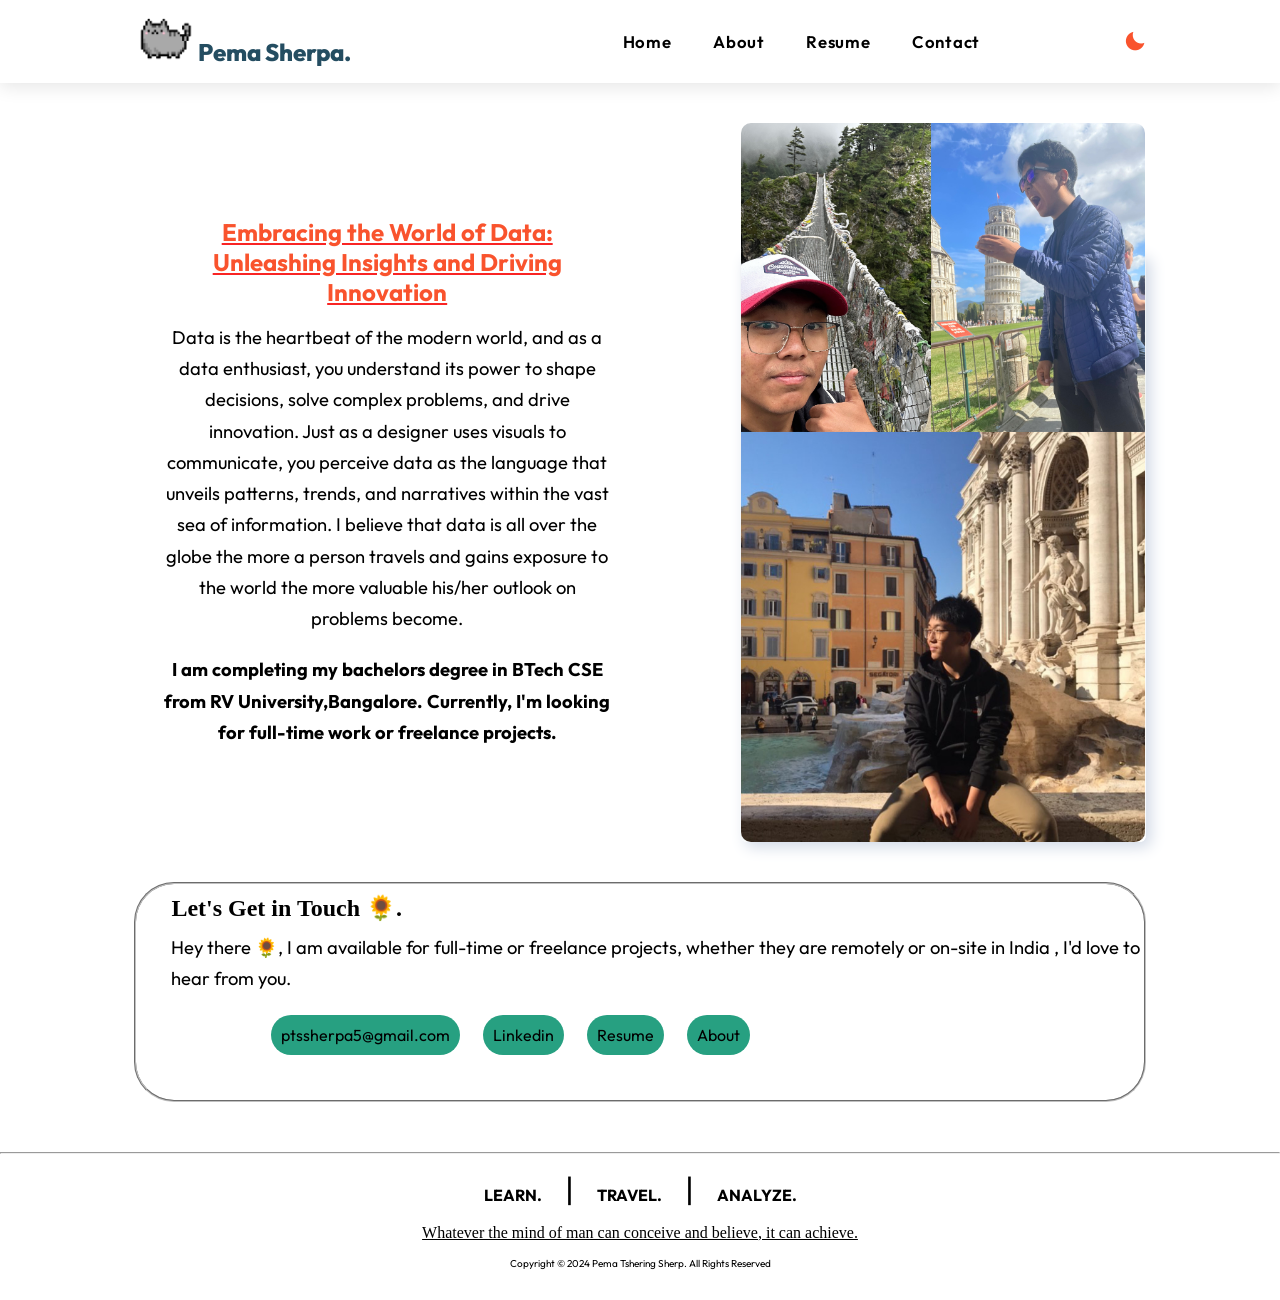
==== about.html @ ec423cab "Add files via upload" ====
<html lang="en">

<head>
    <meta charset="UTF-8">
    <meta name="viewport" content="width=device-width, initial-scale=1.0">
    <link href='https://unpkg.com/boxicons@2.1.4/css/boxicons.min.css' rel='stylesheet'>
    <link rel="stylesheet" href="intro.css">
    <title>About</title>
    <style>
        .fieldset{
            width: 200px;
            transition: transform 0.3s ease-in-out;
        }
        fieldset:hover {
        transform: scale(1.1); /* Increase the size on hover */
        }
    </style>
</head>

<body>
    <header class="container">
        <div class="page-header">
            <div class="logo">
                <img src="logo.png" width="60px" height="45px">
                <a href="index.html">Pema Sherpa.</a>
            </div>
            <input type="checkbox" id="click">

            <label for="click" class="mainicon">
                <div class="menu">
                    <i class='bx bx-menu'></i>
                </div>
            </label>
            <ul>
                <li><a href="index.html" style="--navAni:1">Home</a></li>
                <li><a href="about.html" style="--navAni:2">About</a></li>
                <li><a href="resume.html" style="--navAni:3">Resume</a></li>
                <li><a href="contact.html" style="--navAni:5">Contact</a></li>
            </ul>
            <label class="mode">
                <input type="checkbox" id="darkModeToggle">
                <i class='bx bxs-moon'></i>
            </label>
        </div>
    </header>

    <section class="container" style="margin-bottom: 40px;margin-top: 40px;">
        <div class="main">
            <div class="detail" style="padding: 10px;margin: 15px;text-align: center;">
                <h3 style="text-decoration:underline rgb(249, 36, 36);"><center><span style="color: #f9532d;"> Embracing the World of Data: Unleashing Insights and Driving Innovation</span></center></h3>
                <p style="margin-top: 15px;">Data is the heartbeat of the modern world, and as a data enthusiast, you understand its power to shape decisions, solve complex problems, and drive innovation. Just as a designer uses visuals to communicate, you perceive data as the language that unveils patterns, trends, and narratives within the vast sea of information. I believe that data is all over the globe the more a person travels and gains exposure to the world the more valuable his/her outlook on problems become. </p>
                <p style="margin-top:20px;"><strong>I am completing my bachelors degree in BTech CSE from RV University,Bangalore. Currently, I'm looking for full-time work or freelance projects.</strong></p>
            </div>
            <div class="img-sec">
                <div class="images">
                    <img src="tours.png"  class="img-w" style="border-radius: 10px; ">
                </div>
            </div>
        </div>
    </section>

    <section class="container" style="margin-bottom: 50px;">
        <div class="main">
            <div class="detail">
                
                <fieldset style="border-radius: 40px;padding-top: 10px;padding-left: 35px;padding-bottom: 10px;">
                    <h3 style="font-family: Georgia, 'Times New Roman', Times, serif;margin-bottom: 10px;">Let's Get in Touch 🌻.</h3>
                    <p style="margin-bottom: 30px;">Hey there 🌻, I am available for full-time or freelance projects, whether they are remotely or on-site in India , I'd love to hear from you.</p>
                        <form style="display: inline;margin-right: 20px;margin-left: 100px;">ptssherpa5@gmail.com</form>
                        <form style="display: inline;margin-right: 20px;text-decoration: none;"><a href="https://www.linkedin.com/in/pema-sherpa-b8aa61215/" style="text-decoration: none;color: inherit;">Linkedin</a></form>
                        <form style="display: inline;margin-right: 20px;text-decoration: none;"><a href="resume.html" style="text-decoration: none;color: inherit;">Resume</a></form>
                        <form style="display: inline;"><a href="about.html" style="text-decoration: none;color: inherit;">About</a></form>
                      </p>
                      <p><pre>          </pre></p>
                      <p><pre>          </pre></p>
                      <p><pre>          </pre></p>
                </fieldset>
            </div>
        </div>
    </section>
    <hr>

    <div class="footer">
        <div class="firstline" style="text-align: center;margin-bottom: 15px;">
            <p><strong>LEARN.</strong></p>
            <p style="font-size: xx-large;">|</p>
            <p><strong>TRAVEL.</strong></p>
            <p style="font-size: xx-large;">|</p>
            <p><strong>ANALYZE.</strong></p>
        </div>
        <div class="secondline" style="text-align: center;font-family: Georgia, 'Times New Roman', Times, serif;text-decoration: underline ;">
            Whatever the mind of man can conceive and believe, it can achieve.
        </div>
        <div class="thirdline" style="font-size: 10px;margin-bottom: 30px;text-align: center;margin-top: 15px;">
            Copyright &copy 2024 Pema Tshering Sherp. All Rights Reserved
        </div>
    </div>


    






    
    
    
    
    
    
    <script>
        const darkModeToggle = document.getElementById('darkModeToggle');
        const body = document.body;
        const isDarkMode = localStorage.getItem('darkMode') === 'enabled';
        if (isDarkMode) {
            body.classList.add('dark-mode');
            darkModeToggle.checked = true;
        }
        darkModeToggle.addEventListener('change', () => {
            if (darkModeToggle.checked) {
                body.classList.add('dark-mode');
                localStorage.setItem('darkMode', 'enabled');
            } else {
                body.classList.remove('dark-mode');
                localStorage.setItem('darkMode', 'disabled');
            }
        });
    </script>
---- intro.css ----
@import url('https://fonts.googleapis.com/css2?family=Poppins:wght@100;200;300;400;500;600;700;800&display=swap');
@import url('https://fonts.googleapis.com/css2?family=Outfit:wght@200;300;400;500;600;700;800&family=Roboto:wght@100;300;400&display=swap');

:root {
    --primary-color: #f9532d;
    --primary-dark: #1F252E;
}

* {
    margin: 0;
    padding: 0;
    scroll-behavior: smooth;
}

body {
    font-family: 'Outfit', sans-serif;

}
/* Genral */
.container {
    padding: 0 8.4rem;
}

.img-w {
    width: 100%;
}
/* Nav */
header {
    position: relative;
    box-shadow: 0 4px 17px rgba(0, 0, 0, .1);
    background: #fff;
    position: sticky;
    top: 0;
    z-index: 1;
}

.page-header {
    display: flex;
    justify-content: space-between;
    align-items: center;
    padding: 1rem 0;
}

.logo {
    font-size: 1.5rem;
    font-weight: 800;
    opacity: 0;
    animation: leftSideAni 1s ease forwards;
}

.logo a {
    color: #244D61;
    text-decoration: none;
}

ul {
    display: flex;
    gap: .6rem;
    list-style-type: none;
    background-color: transparent;
    overflow: hidden;
}

li a {
    display: inline-block;
    padding: .3rem 1rem;
    color: var(--nav-text);
    text-decoration: none;
    font-size: 1.05rem;
    font-weight: 600;
    letter-spacing: .7px;
    border-radius: 36px;
    line-height: 2;
    transition: .3s;
    opacity: 0;
    animation: navani .3s ease forwards;
    animation-delay: calc(.15s * var(--navAni));
}

li a.active,
li a:hover {
    color: var(--primary-color);
}

#click {
    display: none;
}

.menu {
    display: none;
}

/* Nav End */

/* Section 1 */
.mode i {
    font-size: 1.4rem;
    cursor: pointer;
    color: var(--primary-color);
    opacity: 0;
    animation: rightSideAni 1.5s ease forwards;
}

.main {
    display: grid;
    grid-template-columns: repeat(auto-fit, minmax(277px, 1fr));
    row-gap: 2rem;
    align-items: center;
}
.main h3 {
    font-size: 1.5rem;
    opacity: 0;
    animation: topSideAni 1s ease forwards;
}
.main h1 {
    font-size: 4rem;
    font-weight: 600;
    opacity: 0;
    animation: leftSideAni 1s ease forwards;
    animation-delay: 1s;
}

.main p {
    line-height: 1.7;
    font-size: 1.15rem;
    opacity: 0;
    animation: topSideAni 1.5s ease forwards;
}

.social {
    display: flex;
    flex-wrap: wrap;
    gap: 1.4rem;
    margin-top: 1.7rem;
}

.social a {
    display: grid;
    place-items: center;
    text-decoration: none;
    color: #244D61;
    font-size: 1.5rem;
    border: 1.6px solid #244D61;
    border-radius: 50%;
    padding: 0.39rem;
    text-align: center;
    opacity: 0;
    animation: SocialAni 1s ease forwards;
    animation-delay: calc(.2s * var(--socialAni));
}

.social a:hover {
    color: #fff;
    background-color: #244D61;
    box-shadow: 0 0 20px #244D61;
    transition: all .3s ease-in-out;
}
.images img {
    position: relative;
}

.images::before {
    content: "";
    position: absolute;
    width: 100%;
    height: calc(100% - 130px);
    left: 50%;
    bottom: 0;
    transform: translateX(-50%);
    border-radius: 6px;
}

.images::before {
    background: linear-gradient(145deg, #e2e8ec, #ffffff);
    box-shadow: 5px 5px 15px #D1D9E6, -5px -5px 15px #ffffff;
}

.images {
    width: 80%;
    margin-left: auto;
    position: relative;
    z-index: -1;
}
.images {
    opacity: 0;
    animation: imageAni 1s ease forwards;
    animation-delay: 1.5s;
}

/* Section 1 End */

/* Dark Mode */

.dark-mode {
    background-color: var(--primary-dark);
    color: #ffffff;
}

.mode input {
    display: none;
}

:is(.dark-mode) {
    .social a {
        color: var(--primary-color);
        border: 1.6px solid var(--primary-color);
    }

    .social a:hover {
        color: var(--primary-dark);
        background-color: var(--primary-color);
        box-shadow: 0 0 20px var(--primary-color);
    }

    .logo a {
        color: #fff;
    }

    .images::before {
        background: linear-gradient(145deg, #1f252e, #2e3239);
        box-shadow: 10px 10px 19px #1c1e22, -10px -10px 19px #1b1f27;
    }
}

.dark-mode header {
    box-shadow: 0 4px 17px rgb(80 80 80 / 31%);
    background: var(--primary-dark);
}

/* Animation */
@keyframes leftSideAni {
    0% {
        transform: translateX(-100px);
        opacity: 0;
    }
    100% {
        transform: translateX(0);
        opacity: 1;
    }
}
@keyframes navani {
    0% {
        transform: translateY(100px);
        opacity: 0;
    }
    100% {
        transform: translateY(0);
        opacity: 1;
    }
}
@keyframes rightSideAni {
    0% {
        transform: translateX(100px);
        opacity: 0;
    }
    100% {
        transform: translateX(0);
        opacity: 1;
    }
}
@keyframes topSideAni {
    0% {
        transform: translateY(-100px);
        opacity: 0;
    }
    100% {
        transform: translateY(0);
        opacity: 1;
    }
}
@keyframes SocialAni {
    0% {
        transform: translateY(100px);
        opacity: 0;
    }
    100% {
        transform: translateY(0);
        opacity: 1;
    }
}
/* @keyframes ImgAni {
    0% {
        transform: translateX(0);
    }
    50% {
        transform: translateX(-9px);
    }
    100% {
        transform: translateX(0);
    }
} */
@keyframes imageAni {
    0% {
        opacity: 0;
        transform: scale(0);
    }
    100% {
        opacity: 1;
        transform: scale(1);
    }
}

@media screen and (max-width: 1024px) {
    .container {
        padding: 0 4.4rem;
    }
}

@media screen and (max-width: 768px) {
    .container {
        padding: 0 1.6rem;
    }
}

@media screen and (max-width:600px) {

    header {
        height: auto;
    }

    ul {
        background: #fff;
        width: 100%;
        height: 100vh;
        position: absolute;
        display: flex;
        flex-direction: column;
        text-align: center;
        top: 3.4rem;
        left: -100%;
        z-index: 111111;
    }

    .menu {
        display: block;
        font-size: 1.5rem;
        font-weight: bold;
        color: #244D61;
    }

    #click:checked~ul {
        left: 0%;
        transition: all 0.3s ease;
    }

    .dark-mode .menu {
        color: var(--primary-color);
    }

    .dark-mode ul {
        background: var(--primary-dark);
    }

    .mode {
        position: absolute;
        right: 4rem;
    }

    .images {
        width: 100%;
        margin: auto;
    }

    .main {
        margin-top: 2rem;
    }
}

table{
    padding: 20px;
    margin: 10px;
    text-align: center;
    
}
table tr th{
    color: #f9532d;
}

form {
    display: flex;
    transition: 0.2s ease-in;
    box-sizing: content-box;
    background: #27a081;
    border-radius: 40px;
    padding: 10px;
    width: fit-content;
}

hr{
    box-shadow: #1b1f27;
}


footer{
    font-family: Georgia, 'Times New Roman', Times, serif;
    display: inline-flex;

}
.footer p {
    display: inline-block; /* Make <p> elements appear in the same line */
    margin: 0 10px; /* Adjust spacing between <p> elements as needed */
    margin-top: 15px;
}
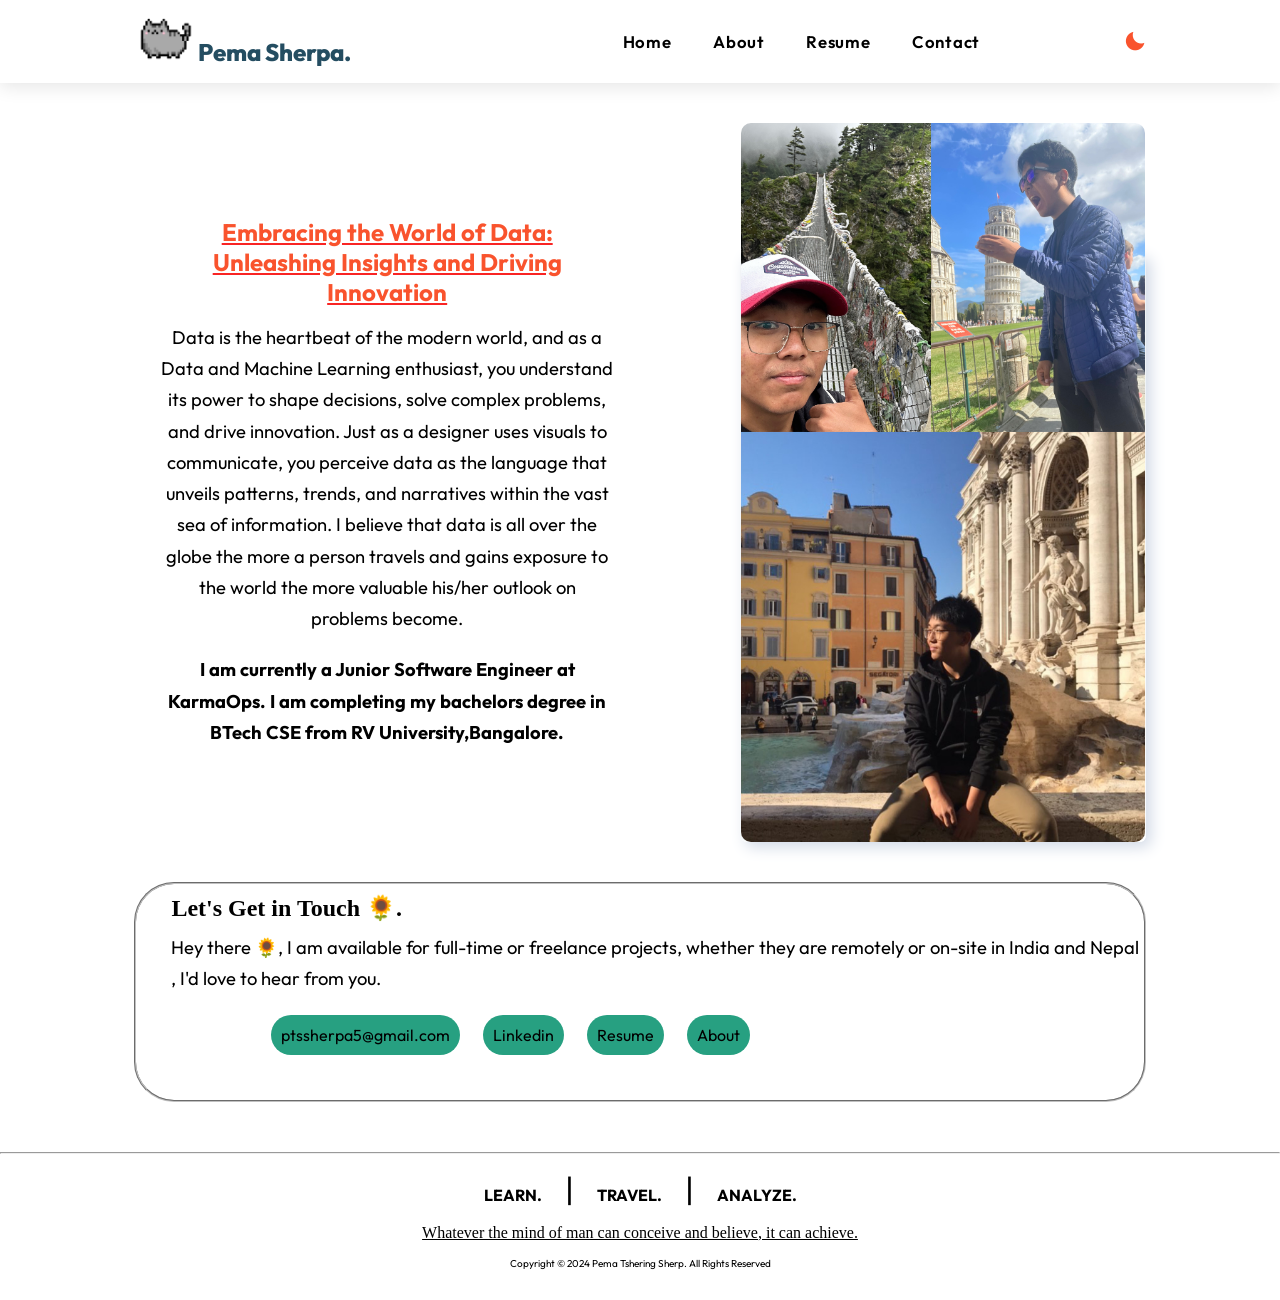
==== commit 8044bee9: "Update about.html" ====
--- a/about.html
+++ b/about.html
@@ -48,8 +48,8 @@
         <div class="main">
             <div class="detail" style="padding: 10px;margin: 15px;text-align: center;">
                 <h3 style="text-decoration:underline rgb(249, 36, 36);"><center><span style="color: #f9532d;"> Embracing the World of Data: Unleashing Insights and Driving Innovation</span></center></h3>
-                <p style="margin-top: 15px;">Data is the heartbeat of the modern world, and as a data enthusiast, you understand its power to shape decisions, solve complex problems, and drive innovation. Just as a designer uses visuals to communicate, you perceive data as the language that unveils patterns, trends, and narratives within the vast sea of information. I believe that data is all over the globe the more a person travels and gains exposure to the world the more valuable his/her outlook on problems become. </p>
-                <p style="margin-top:20px;"><strong>I am completing my bachelors degree in BTech CSE from RV University,Bangalore. Currently, I'm looking for full-time work or freelance projects.</strong></p>
+                <p style="margin-top: 15px;">Data is the heartbeat of the modern world, and as a Data and Machine Learning enthusiast, you understand its power to shape decisions, solve complex problems, and drive innovation. Just as a designer uses visuals to communicate, you perceive data as the language that unveils patterns, trends, and narratives within the vast sea of information. I believe that data is all over the globe the more a person travels and gains exposure to the world the more valuable his/her outlook on problems become. </p>
+                <p style="margin-top:20px;"><strong>I am currently a Junior Software Engineer at KarmaOps. I am completing my bachelors degree in BTech CSE from RV University,Bangalore.</strong></p>
             </div>
             <div class="img-sec">
                 <div class="images">
@@ -65,7 +65,7 @@
                 
                 <fieldset style="border-radius: 40px;padding-top: 10px;padding-left: 35px;padding-bottom: 10px;">
                     <h3 style="font-family: Georgia, 'Times New Roman', Times, serif;margin-bottom: 10px;">Let's Get in Touch 🌻.</h3>
-                    <p style="margin-bottom: 30px;">Hey there 🌻, I am available for full-time or freelance projects, whether they are remotely or on-site in India , I'd love to hear from you.</p>
+                    <p style="margin-bottom: 30px;">Hey there 🌻, I am available for full-time or freelance projects, whether they are remotely or on-site in India and Nepal , I'd love to hear from you.</p>
                         <form style="display: inline;margin-right: 20px;margin-left: 100px;">ptssherpa5@gmail.com</form>
                         <form style="display: inline;margin-right: 20px;text-decoration: none;"><a href="https://www.linkedin.com/in/pema-sherpa-b8aa61215/" style="text-decoration: none;color: inherit;">Linkedin</a></form>
                         <form style="display: inline;margin-right: 20px;text-decoration: none;"><a href="resume.html" style="text-decoration: none;color: inherit;">Resume</a></form>
@@ -127,4 +127,4 @@
                 localStorage.setItem('darkMode', 'disabled');
             }
         });
-    </script>+    </script>
